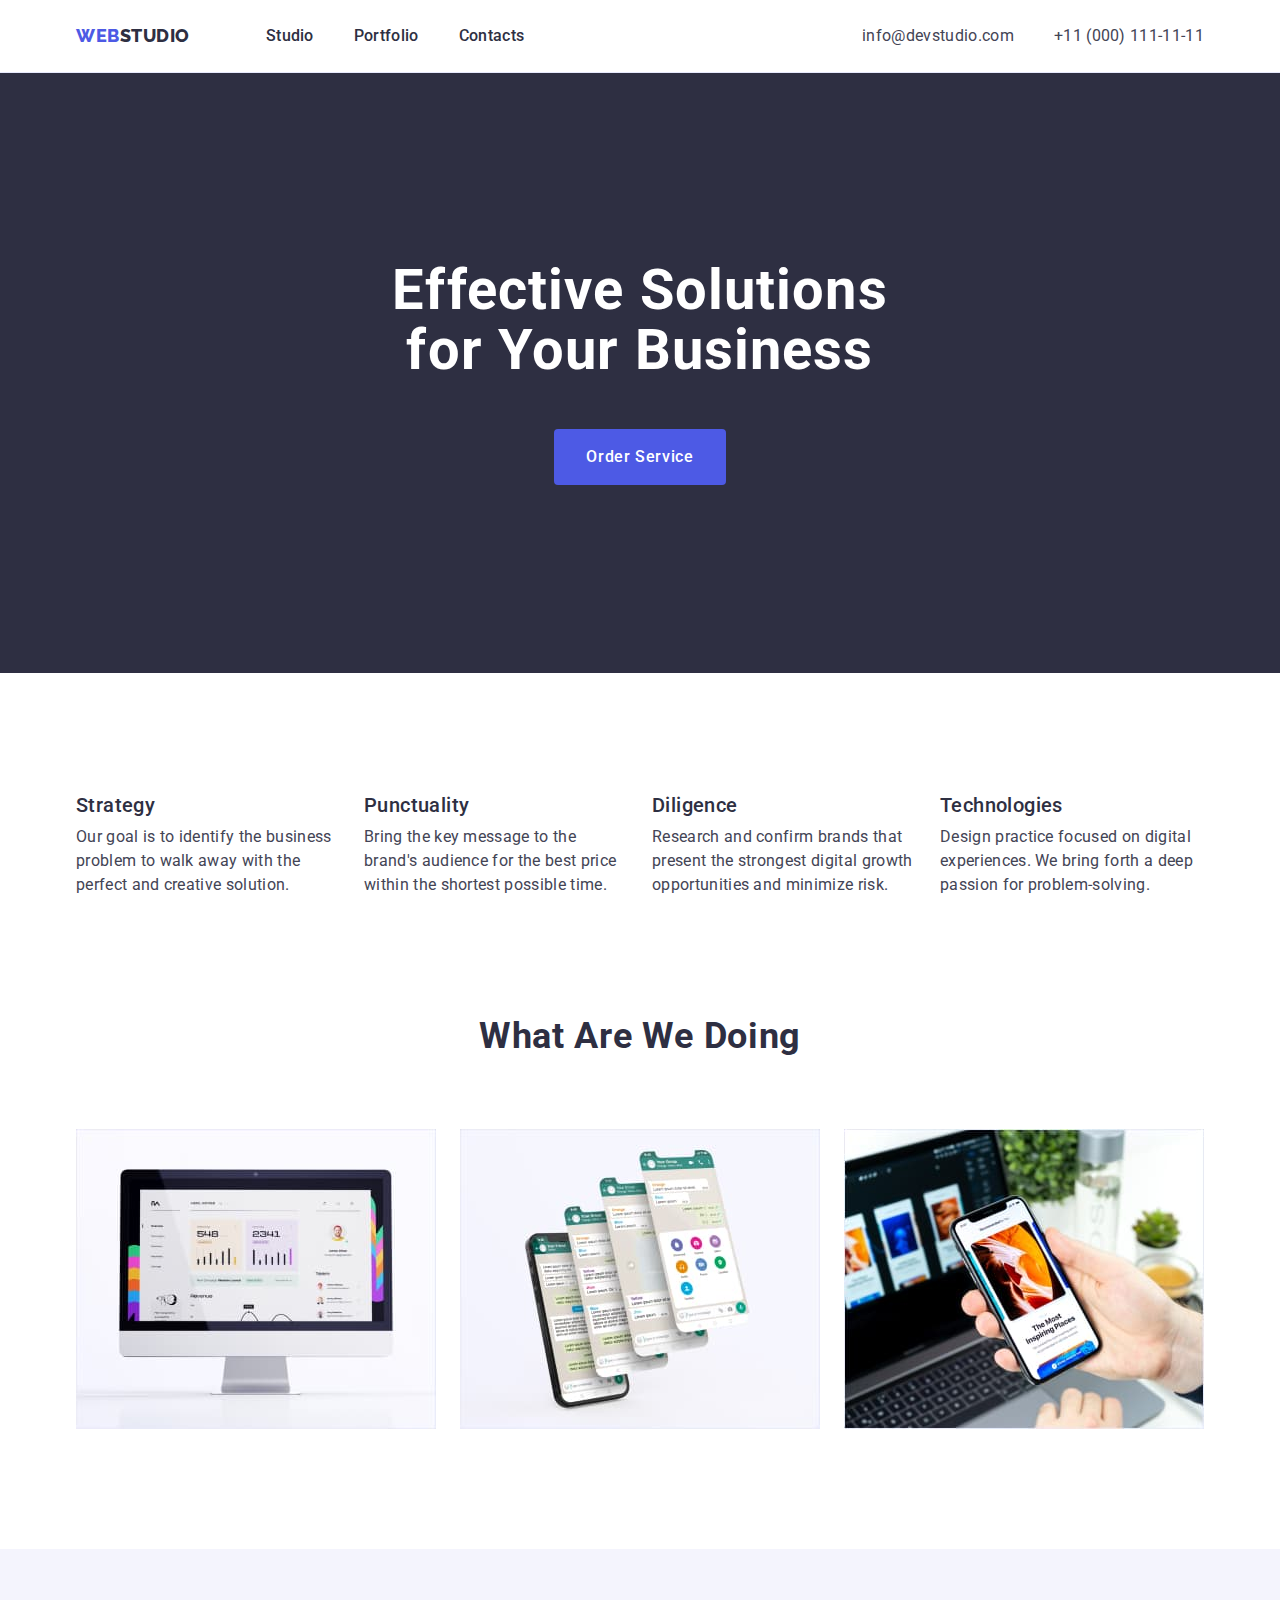
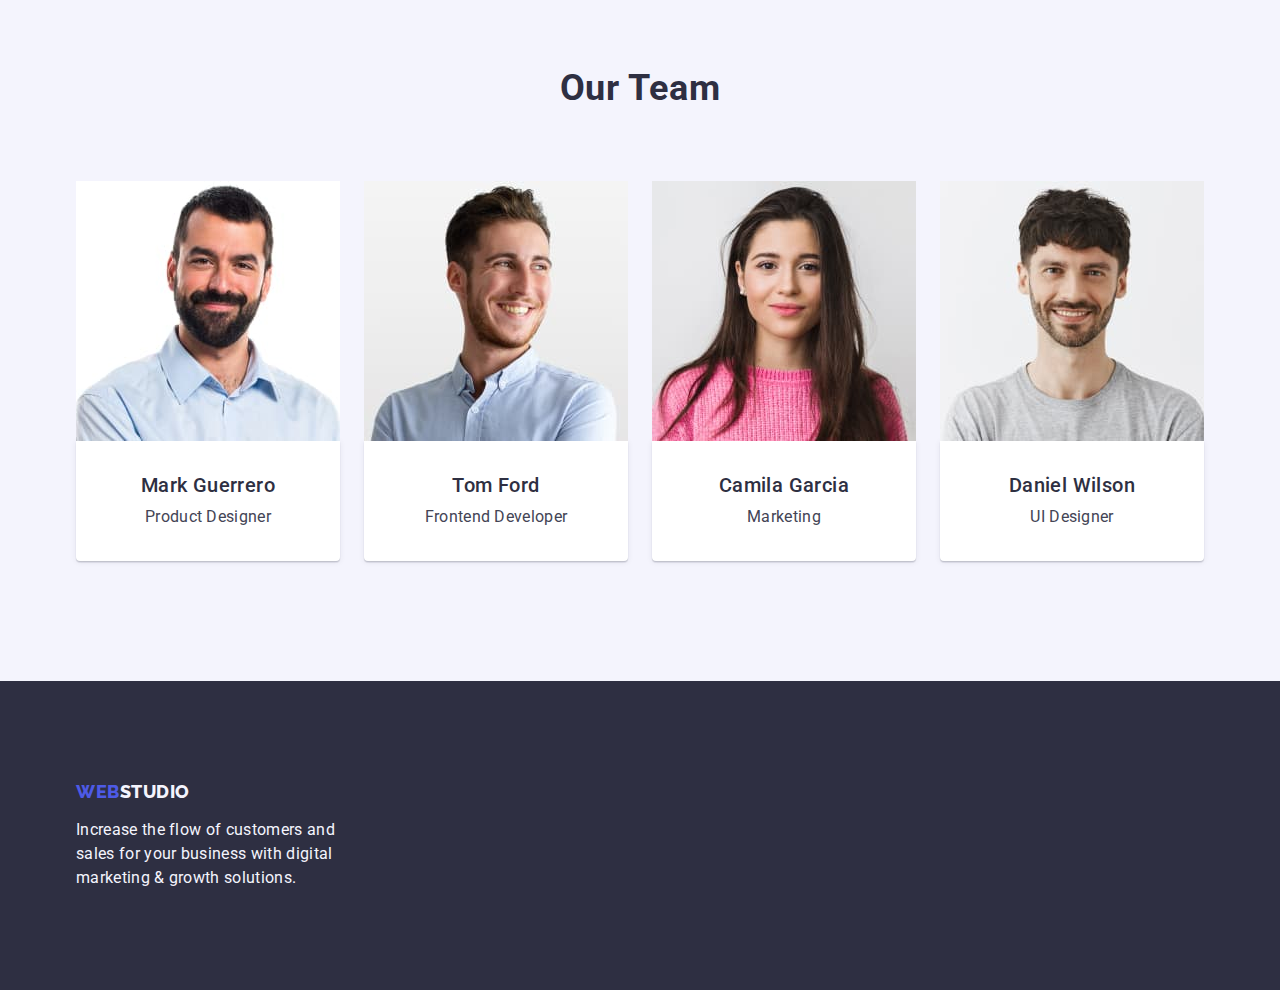
==== index.html @ e4a1d5b3 "Initial commit" ====
<!DOCTYPE html>
<html lang="en">
  <head>
    <meta charset="UTF-8" />
    <meta http-equiv="X-UA-Compatible" content="IE=edge" />
    <meta name="viewport" content="width=device-width, initial-scale=1.0" />
    <title>WEBSTUDIO</title>
    <link rel="preconnect" href="https://fonts.googleapis.com" />
    <link rel="preconnect" href="https://fonts.gstatic.com" crossorigin />
    <link
      href="https://fonts.googleapis.com/css2?family=Raleway:wght@800&family=Roboto:wght@400;500;700;900&display=swap"
      rel="stylesheet"
    />
    <link
      rel="stylesheet"
      href="https://cdn.jsdelivr.net/npm/modern-normalize@1.1.0/modern-normalize.min.css"
    />
    <link rel="stylesheet" href="./css/styles.css" />
  </head>
  <body>
    <header class="header">
      <div class="container-header container">
        <nav class="container-nav">
          <a href="./index.html" class="link header-logo"
            >Web<span class="color">Studio</span></a
          >
          <ul class="list list-nav">
            <li><a href="./index.html" class="link nav-link">Studio</a></li>
            <li>
              <a href="./portfolio.html" class="link nav-link">Portfolio</a>
            </li>
            <li><a href="" class="link nav-link">Contacts</a></li>
          </ul>
        </nav>
        <address class="contact">
          <ul class="list list-contact">
            <li>
              <a href="mailto:info@devstudio.com" class="link contact-link"
                >info@devstudio.com</a
              >
            </li>
            <li>
              <a href="tel:+110001111111" class="link contact-link"
                >+11 (000) 111-11-11</a
              >
            </li>
          </ul>
        </address>
      </div>
    </header>
    <main>
      <section class="section-hero">
        <div class="container">
          <h1 class="hero-title">Effective Solutions for Your Business</h1>
          <button type="button" class="hero-btn">Order Service</button>
        </div>
      </section>
      <section class="section-features">
        <div class="container">
          <h2 hidden class="features">Features</h2>
          <ul class="list features-container">
            <li class="features-item">
              <h3 class="features-title">Strategy</h3>
              <p class="features-text">
                Our goal is to identify the business problem to walk away with
                the perfect and creative solution.
              </p>
            </li>
            <li class="features-item">
              <h3 class="features-title">Punctuality</h3>
              <p class="features-text">
                Bring the key message to the brand's audience for the best price
                within the shortest possible time.
              </p>
            </li>
            <li class="features-item">
              <h3 class="features-title">Diligence</h3>
              <p class="features-text">
                Research and confirm brands that present the strongest digital
                growth opportunities and minimize risk.
              </p>
            </li>
            <li class="features-item">
              <h3 class="features-title">Technologies</h3>
              <p class="features-text">
                Design practice focused on digital experiences. We bring forth a
                deep passion for problem-solving.
              </p>
            </li>
          </ul>
        </div>
      </section>
      <section class="section-works">
        <div class="container">
          <h2 class="works-title">What are we doing</h2>
          <ul class="list works-container">
            <li class="pic">
              <img
                src="./images/img-1-descpot.jpg"
                alt="computer monitor"
                width="360"
                height="300"
              />
            </li>
            <li class="pic">
              <img
                src="./images/img-2-telscreens.jpg"
                alt="4 phone screens"
                width="360"
                height="300"
              />
            </li>
            <li class="pic">
              <img
                src="./images/img-3-mobile.jpg"
                alt="phone and laptop"
                width="360"
                height="300"
              />
            </li>
          </ul>
        </div>
      </section>
      <section class="section-team">
        <div class="container">
          <h2 class="team-title">Our Team</h2>
          <ul class="list team-list-container">
            <li class="team-item">
              <img
                src="./images/1-team.jpg"
                alt="man with a beard"
                width="264"
                height="260"
                class="team-avatar"
              />
              <div class="team-subtitle">
                <h3 class="avatar-title">Mark Guerrero</h3>
                <p class="avatar-text">Product Designer</p>
              </div>
            </li>
            <li class="team-item">
              <img
                src="./images/2-team.jpg"
                alt="smiling blond guy"
                width="264"
                height="260"
                class="team-avatar"
              />
              <div class="team-subtitle">
                <h3 class="avatar-title">Tom Ford</h3>
                <p class="avatar-text">Frontend Developer</p>
              </div>
            </li>
            <li class="team-item">
              <img
                src="./images/3-team.jpg"
                alt="girl with long hair"
                width="264"
                height="260"
                class="team-avatar"
              />
              <div class="team-subtitle">
                <h3 class="avatar-title">Camila Garcia</h3>
                <p class="avatar-text">Marketing</p>
              </div>
            </li>
            <li class="team-item">
              <img
                src="./images/4-team.jpg"
                alt="smiling brunette guy"
                width="264"
                height="260"
                class="team-avatar"
              />
              <div class="team-subtitle">
                <h3 class="avatar-title">Daniel Wilson</h3>
                <p class="avatar-text">UI Designer</p>
              </div>
            </li>
          </ul>
        </div>
      </section>
    </main>
    <footer class="footer">
      <div class="container">
        <a href="./index.html" class="link footer-logo"
          >Web<span class="color">Studio</span></a
        >
        <p class="footer-text">
          Increase the flow of customers and sales for your business with
          digital marketing & growth solutions.
        </p>
      </div>
    </footer>
  </body>
</html>
---- css/styles.css ----
:root {
    --color-iris: #4d5ae5;
    --color-ocean: #404bbf;
    --color-navy-blue: #2e2f42;
    --color-green: #31d0aa;
    --color-slate: #434455;
    --color-light-slate: #8e8f99;
    --color-cornflower: #e7e9fc;
    --color-cloud: #f4f4fd;
    --color-navy-blue-modal: #2e2f42;
    --color-grey: #2e2f42;
    --color-white: #ffffff;
    --color-dairy: #fcfcfc;
}

body {
    background-color: var(--color-white);
    color: var(--color-slate);
    font-family: Roboto, sans-serif;
    font-style: normal;
    font-weight: 400;
    font-size: 16px;
    line-height: 1.5;
    letter-spacing: 0.02em;
}

.container {
    width: 1158px;
    margin-left: auto;
    margin-right: auto;
    padding-left: 15px;
    padding-right: 15px;
}

/* Reset */
.list {
    list-style: none;
    margin: 0;
    padding: 0;
}

.link {
    text-decoration: none;
    color: currentColor;
}

h1,
h2,
h3,
h4,
h5,
h6,
p {
    margin: 0;
}

img {
    display: block;
}

/* Header */

.header {
    border-bottom: 1px solid var(--color-cornflower);
}

.header-logo {
    margin-right: 76px;
    color: var(--color-iris);
    font-family: 'Raleway', sans-serif;
    font-weight: 800;
    font-size: 18px;
    line-height: 1.17;
    display: flex;
    align-items: center;
    letter-spacing: 0.03em;
    text-transform: uppercase;
}

.header-logo .color {
    display: block;        
    color: var(--color-navy-blue);
}

.nav-link {
    display: block;
    padding-top: 24px;
    padding-bottom: 24px;

    color: var(--color-navy-blue);
    font-family: Roboto, sans-serif;
    font-weight: 500;
    font-size: 16px;
    line-height: 1.5;
}

.contact {
    font-style: normal;
    margin-left: auto;
}

.contact-link {
    display: block;
    padding-top: 24px;
    padding-bottom: 24px;

    color: var(--color-slate);
    font-weight: 400;
    font-size: 16px;
    line-height: 1.5;
    font-style: normal;
}

.nav-link:hover,
.nav-link:focus,
.contact-link:hover,
.contact-link:focus {
    color: var(--color-ocean);
}

.container-header,
.container-nav,
.list-nav,
.list-contact {
    display: flex;
    align-items: center;
}
.list-nav,
.list-contact {
    gap: 40px;
}

/* Hero */
.section-hero {
    background-color: var(--color-navy-blue);
    padding-top: 188px;
    padding-bottom: 188px;
}

.hero-title {
    max-width: 496px;   
    margin-right: auto;
    margin-left: auto;
    margin-bottom: 48px;

    color: var(--color-white);
    font-weight: 700;
    font-size: 56px;
    line-height: 1.07;
    text-align: center;
    letter-spacing: 0.02em
}

.hero-btn {
    display: block;
    min-width: 169px;
    height: 56px;
    margin-right: auto;
    margin-left: auto;
    padding: 16px 32px;    
    text-align: center;
    color: var(--color-white);
    background-color: var(--color-iris);
    font-family: "Roboto", sans-serif;
    font-weight: 500;
    font-size: 16px;
    line-height: 1.5;
    letter-spacing: 0.04em;
    cursor: pointer;
    border: none;
    border-radius: 4px;
}

.hero-btn:hover,
.hero-btn:focus {
    background-color: var(--color-ocean);
    border: none;
    border-radius: 4px;
}

/* Features */
.section-features {
    padding-top: 120px;
    padding-bottom: 120px;
}

.features-container {
    display: flex;
    flex-wrap: wrap;
    gap: 24px;
}

.features-item {
    width: 264px;
}

.features-title {
    margin-bottom: 8px;
    color: var(--color-navy-blue);
    font-weight: 500;
    font-size: 20px;
    line-height: 1.2;
    letter-spacing: 0.02em
}

/* what are we doing */
.section-works {
    padding-bottom: 120px;
}

.works-container {
    display: flex;
    flex-wrap: wrap;
    gap: 24px;
}
.pic {
    width: calc((100% - 48px) / 3);
}


/* Titles works&team */
.works-title,
.team-title {
    margin-bottom: 72px;
    color: var(--color-navy-blue);
    font-weight: 700;
    font-size: 36px;
    line-height: 1.11;
    text-align: center;
    text-transform: capitalize;
    letter-spacing: 0.02em;
}

/* Team */
.section-team {
    padding-top: 120px;
    padding-bottom: 120px;
    background-color: var(--color-cloud);
}

.team-list-container {
    display: flex;
    flex-wrap: wrap;
    gap: 24px;
}

.team-subtitle {
    padding: 32px 16px;
    background-color: var(--color-white);
    box-shadow: 0px 1px 6px rgba(46, 47, 66, 0.08), 0px 1px 1px rgba(46, 47, 66, 0.16), 0px 2px 1px rgba(46, 47, 66, 0.08);
    border-radius: 0px 0px 4px 4px;
}

/* Titles avatar&examples */
.avatar-title,
.examples-title {
    margin-bottom: 8px;
    color: var(--color-navy-blue);
    font-weight: 500;
    font-size: 20px;
    line-height: 1.2;
    letter-spacing: 0.02em
}

.avatar-title,
.avatar-text {
    text-align: center;
}

/* Portfolio filter btn */
.filter-btn {
    padding: 12px 24px;
    color: var(--color-iris);
    background-color: var(--color-cloud);
    font-family: 'Roboto', sans-serif;
    font-style: normal;
    font-weight: 500;
    font-size: 16px;
    line-height: 1.5;
    align-items: center;
    text-align: center;
    letter-spacing: 0.04em;
    cursor: pointer;
    border: 1px solid var(--color-cornflower);
    border-radius: 4px;
}

.filter-btn:hover,
.filter-btn:focus,
.filter-btn:active {
    color: var(--color-white);
    background-color: var(--color-ocean);
    box-shadow: 0px 3px 1px rgba(0, 0, 0, 0.1), 0px 2px 1px rgba(0, 0, 0, 0.08), 0px 2px 2px rgba(0, 0, 0, 0.12);
    border: 1px solid transparent;
    border-radius: 4px;    
}

.projects .text-color {
    color: var(--color-slate);
}

.section-projects {
    padding-top: 96px;
    padding-bottom: 120px;
}

.project-subtitle {
    padding-top: 32px;
    padding-right: 16px;
    padding-bottom: 32px;
    padding-left: 16px;

    background-color: var(--color-white);
    border-left: 1px solid var(--color-cornflower);
    border-right: 1px solid var(--color-cornflower);
    border-bottom: 1px solid var(--color-cornflower);
}

.btn-container {
    display: flex;
    flex-wrap: wrap;
    gap: 24px;
    justify-content: center;
    margin-bottom: 72px;
}

.examples-container {
    display: flex;
    flex-wrap: wrap;
    row-gap: 48px;
    column-gap: 24px;
}

.examples-item {
    flex-basis: calc((100% - 48px) / 3);
}

/* Footer */
.footer {
    padding-top: 100px;
    padding-bottom: 100px;
    background-color: var(--color-navy-blue);
}

.footer-logo {
    margin-bottom: 16px;
    color: var(--color-iris);
    font-family: 'Raleway', sans-serif;
    font-weight: 800;
    font-size: 18px;
    line-height: 1.17;
    display: inline-block;
    align-items: center;
    letter-spacing: 0.03em;
    text-transform: uppercase;
}

.footer-logo .color {
    color: var(--color-cloud);
}

.footer-text {
    width: 264px;
    color: var(--color-cloud);
}
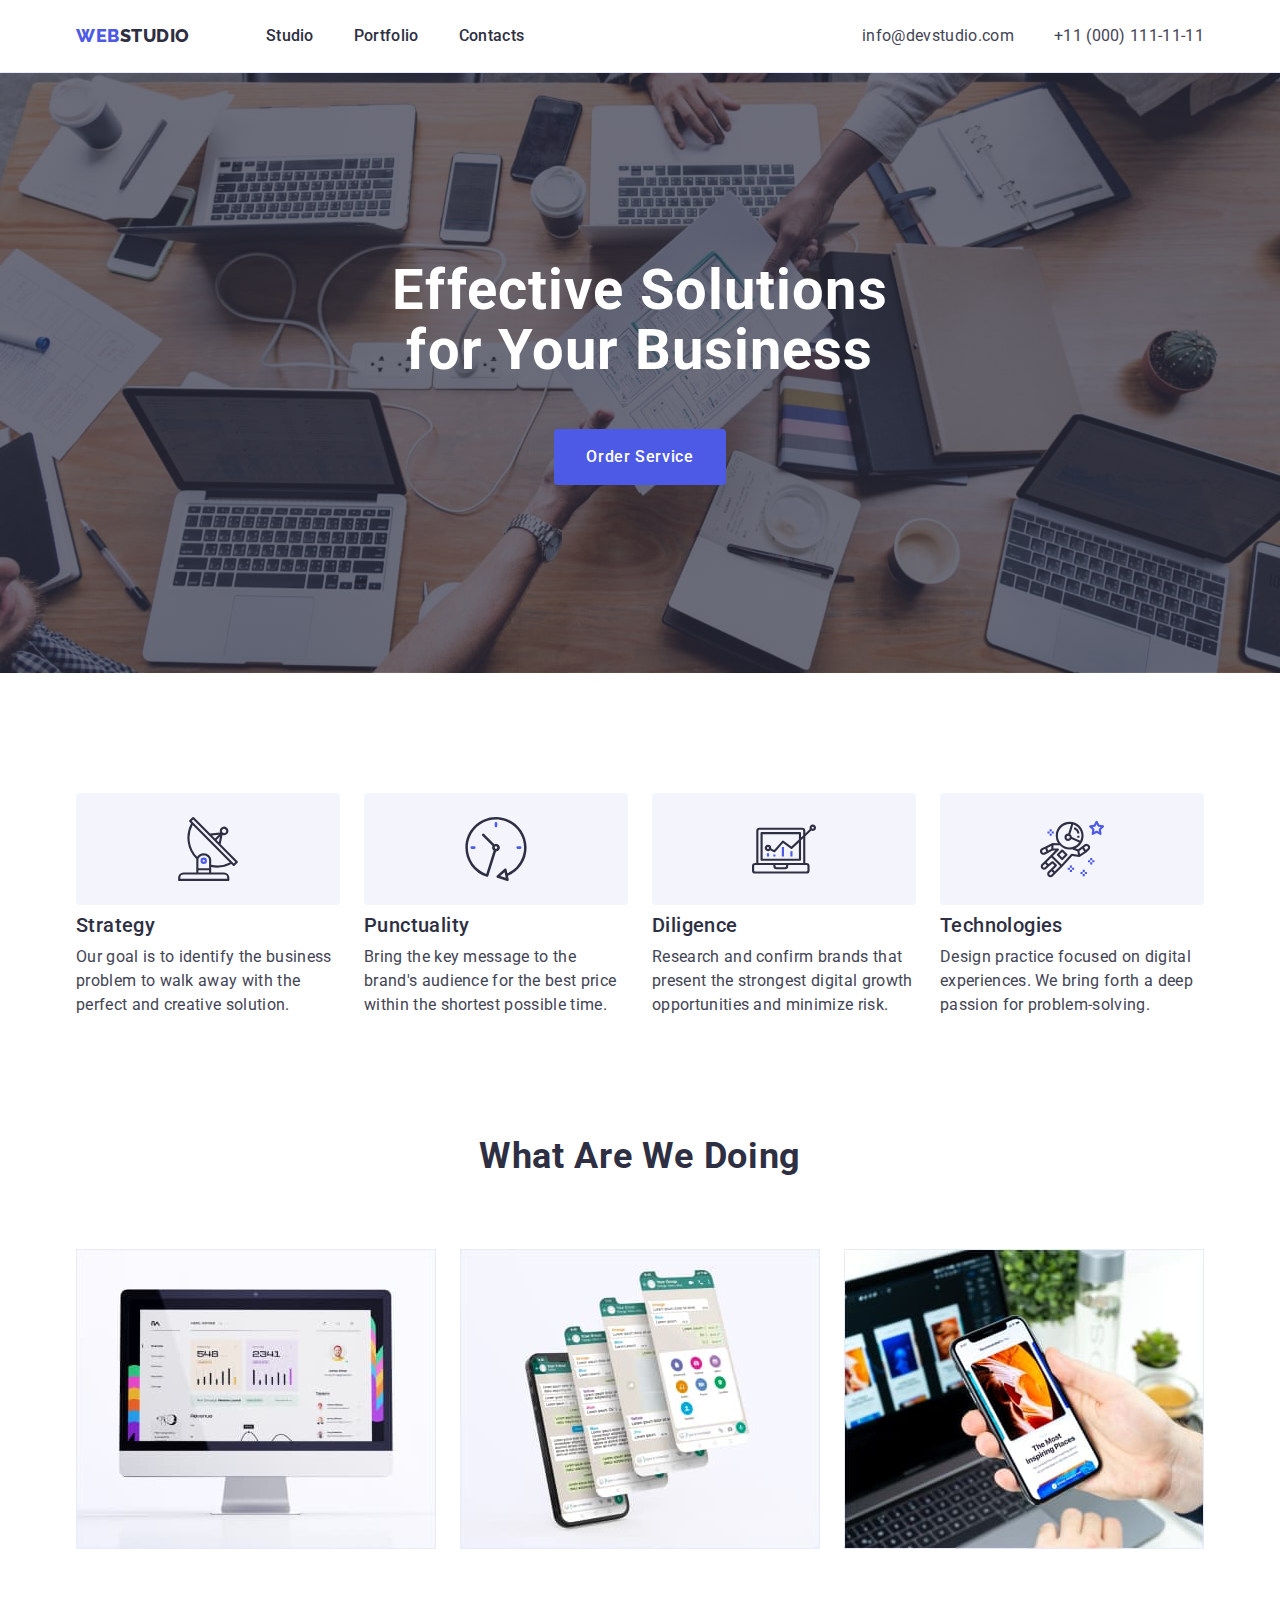
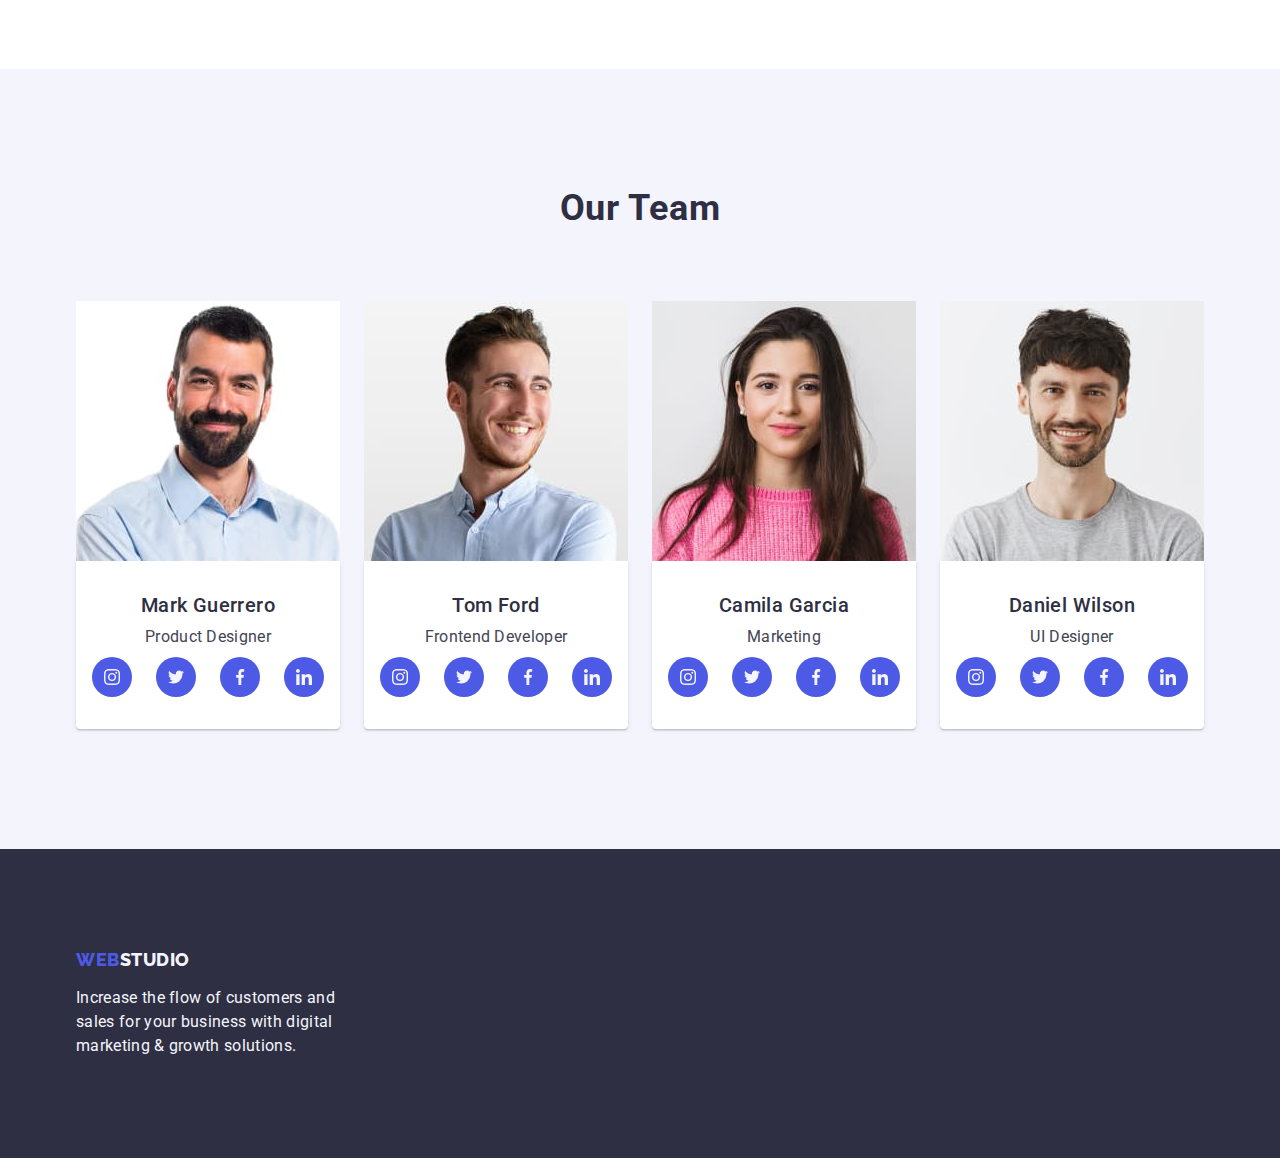
==== commit e6ca38b9: "hw 4 social links" ====
--- a/index.html
+++ b/index.html
@@ -60,6 +60,9 @@
           <h2 hidden class="features">Features</h2>
           <ul class="list features-container">
             <li class="features-item">
+              <svg class="features-icon">
+                <use href="./images/sprite.svg#icon-1"></use>
+              </svg>
               <h3 class="features-title">Strategy</h3>
               <p class="features-text">
                 Our goal is to identify the business problem to walk away with
@@ -67,6 +70,9 @@
               </p>
             </li>
             <li class="features-item">
+              <svg class="features-icon">
+                <use href="./images/sprite.svg#icon-2"></use>
+              </svg>
               <h3 class="features-title">Punctuality</h3>
               <p class="features-text">
                 Bring the key message to the brand's audience for the best price
@@ -74,6 +80,9 @@
               </p>
             </li>
             <li class="features-item">
+              <svg class="features-icon">
+                <use href="./images/sprite.svg#icon-3"></use>
+              </svg>
               <h3 class="features-title">Diligence</h3>
               <p class="features-text">
                 Research and confirm brands that present the strongest digital
@@ -81,6 +90,9 @@
               </p>
             </li>
             <li class="features-item">
+              <svg class="features-icon">
+                <use href="./images/sprite.svg#icon-4"></use>
+              </svg>
               <h3 class="features-title">Technologies</h3>
               <p class="features-text">
                 Design practice focused on digital experiences. We bring forth a
@@ -136,6 +148,60 @@
               <div class="team-subtitle">
                 <h3 class="avatar-title">Mark Guerrero</h3>
                 <p class="avatar-text">Product Designer</p>
+                <ul class="social-list list">
+                  <li>
+                    <a
+                      href=""
+                      class="social-link link"
+                      target="_blank"
+                      rel="noopener noreferrer"
+                      aria-label="Instagram icon"
+                    >
+                      <svg class="social-icon" width="16" height="16">
+                        <use href="./images/sprite.svg#instagram"></use>
+                      </svg>
+                    </a>
+                  </li>
+                  <li>
+                    <a
+                      href=""
+                      class="social-link link"
+                      target="_blank"
+                      rel="noopener noreferrer"
+                      aria-label="Twitter icon"
+                    >
+                      <svg class="social-icon" width="16" height="16">
+                        <use href="./images/sprite.svg#twitter"></use>
+                      </svg>
+                    </a>
+                  </li>
+                  <li>
+                    <a
+                      href=""
+                      class="social-link link"
+                      target="_blank"
+                      rel="noopener noreferrer"
+                      aria-label="Facebook icon"
+                    >
+                      <svg class="social-icon" width="16" height="16">
+                        <use href="./images/sprite.svg#facebook"></use>
+                      </svg>
+                    </a>
+                  </li>
+                  <li>
+                    <a
+                      href=""
+                      class="social-link link"
+                      target="_blank"
+                      rel="noopener noreferrer"
+                      aria-label="Linkedin icon"
+                    >
+                      <svg class="social-icon" width="16" height="16">
+                        <use href="./images/sprite.svg#linkedin"></use>
+                      </svg>
+                    </a>
+                  </li>
+                </ul>
               </div>
             </li>
             <li class="team-item">
@@ -149,6 +215,60 @@
               <div class="team-subtitle">
                 <h3 class="avatar-title">Tom Ford</h3>
                 <p class="avatar-text">Frontend Developer</p>
+                <ul class="social-list list">
+                  <li>
+                    <a
+                      href=""
+                      class="social-link link"
+                      target="_blank"
+                      rel="noopener noreferrer"
+                      aria-label="Instagram icon"
+                    >
+                      <svg class="social-icon" width="16" height="16">
+                        <use href="./images/sprite.svg#instagram"></use>
+                      </svg>
+                    </a>
+                  </li>
+                  <li>
+                    <a
+                      href=""
+                      class="social-link link"
+                      target="_blank"
+                      rel="noopener noreferrer"
+                      aria-label="Twitter icon"
+                    >
+                      <svg class="social-icon" width="16" height="16">
+                        <use href="./images/sprite.svg#twitter"></use>
+                      </svg>
+                    </a>
+                  </li>
+                  <li>
+                    <a
+                      href=""
+                      class="social-link link"
+                      target="_blank"
+                      rel="noopener noreferrer"
+                      aria-label="Facebook icon"
+                    >
+                      <svg class="social-icon" width="16" height="16">
+                        <use href="./images/sprite.svg#facebook"></use>
+                      </svg>
+                    </a>
+                  </li>
+                  <li>
+                    <a
+                      href=""
+                      class="social-link link"
+                      target="_blank"
+                      rel="noopener noreferrer"
+                      aria-label="Linkedin icon"
+                    >
+                      <svg class="social-icon" width="16" height="16">
+                        <use href="./images/sprite.svg#linkedin"></use>
+                      </svg>
+                    </a>
+                  </li>
+                </ul>
               </div>
             </li>
             <li class="team-item">
@@ -162,6 +282,60 @@
               <div class="team-subtitle">
                 <h3 class="avatar-title">Camila Garcia</h3>
                 <p class="avatar-text">Marketing</p>
+                <ul class="social-list list">
+                  <li>
+                    <a
+                      href=""
+                      class="social-link link"
+                      target="_blank"
+                      rel="noopener noreferrer"
+                      aria-label="Instagram icon"
+                    >
+                      <svg class="social-icon" width="16" height="16">
+                        <use href="./images/sprite.svg#instagram"></use>
+                      </svg>
+                    </a>
+                  </li>
+                  <li>
+                    <a
+                      href=""
+                      class="social-link link"
+                      target="_blank"
+                      rel="noopener noreferrer"
+                      aria-label="Twitter icon"
+                    >
+                      <svg class="social-icon" width="16" height="16">
+                        <use href="./images/sprite.svg#twitter"></use>
+                      </svg>
+                    </a>
+                  </li>
+                  <li>
+                    <a
+                      href=""
+                      class="social-link link"
+                      target="_blank"
+                      rel="noopener noreferrer"
+                      aria-label="Facebook icon"
+                    >
+                      <svg class="social-icon" width="16" height="16">
+                        <use href="./images/sprite.svg#facebook"></use>
+                      </svg>
+                    </a>
+                  </li>
+                  <li>
+                    <a
+                      href=""
+                      class="social-link link"
+                      target="_blank"
+                      rel="noopener noreferrer"
+                      aria-label="Linkedin icon"
+                    >
+                      <svg class="social-icon" width="16" height="16">
+                        <use href="./images/sprite.svg#linkedin"></use>
+                      </svg>
+                    </a>
+                  </li>
+                </ul>
               </div>
             </li>
             <li class="team-item">
@@ -175,6 +349,60 @@
               <div class="team-subtitle">
                 <h3 class="avatar-title">Daniel Wilson</h3>
                 <p class="avatar-text">UI Designer</p>
+                <ul class="social-list list">
+                  <li>
+                    <a
+                      href=""
+                      class="social-link link"
+                      target="_blank"
+                      rel="noopener noreferrer"
+                      aria-label="Instagram icon"
+                    >
+                      <svg class="social-icon" width="16" height="16">
+                        <use href="./images/sprite.svg#instagram"></use>
+                      </svg>
+                    </a>
+                  </li>
+                  <li>
+                    <a
+                      href=""
+                      class="social-link link"
+                      target="_blank"
+                      rel="noopener noreferrer"
+                      aria-label="Twitter icon"
+                    >
+                      <svg class="social-icon" width="16" height="16">
+                        <use href="./images/sprite.svg#twitter"></use>
+                      </svg>
+                    </a>
+                  </li>
+                  <li>
+                    <a
+                      href=""
+                      class="social-link link"
+                      target="_blank"
+                      rel="noopener noreferrer"
+                      aria-label="Facebook icon"
+                    >
+                      <svg class="social-icon" width="16" height="16">
+                        <use href="./images/sprite.svg#facebook"></use>
+                      </svg>
+                    </a>
+                  </li>
+                  <li>
+                    <a
+                      href=""
+                      class="social-link link"
+                      target="_blank"
+                      rel="noopener noreferrer"
+                      aria-label="Linkedin icon"
+                    >
+                      <svg class="social-icon" width="16" height="16">
+                        <use href="./images/sprite.svg#linkedin"></use>
+                      </svg>
+                    </a>
+                  </li>
+                </ul>
               </div>
             </li>
           </ul>
--- a/css/styles.css
+++ b/css/styles.css
@@ -135,6 +135,14 @@
     background-color: var(--color-navy-blue);
     padding-top: 188px;
     padding-bottom: 188px;
+    max-width: 1440px;
+    margin-left: auto;
+    margin-right: auto;
+    background-image: linear-gradient(rgba(46, 47, 66, 0.7), rgba(46, 47, 66, 0.7)), 
+    url(../images/backgrounds/hero-image.jpg);
+    background-repeat: no-repeat;
+    background-size: cover;
+    background-position: center;
 }
 
 .hero-title {
@@ -202,6 +210,20 @@
     line-height: 1.2;
     letter-spacing: 0.02em
 }
+.features-icon {
+    display: block;
+    width: 264px;
+    height: 112px;
+    padding-top: 24px;
+    padding-right: 100px;
+    padding-bottom: 24px;
+    padding-left: 100px;
+    margin-left: auto;
+    margin-right: auto;
+    margin-bottom: 8px;
+    background-color: var(--color-cloud);
+    border-radius: 4px;
+}
 
 /* what are we doing */
 .section-works {
@@ -249,6 +271,27 @@
     background-color: var(--color-white);
     box-shadow: 0px 1px 6px rgba(46, 47, 66, 0.08), 0px 1px 1px rgba(46, 47, 66, 0.16), 0px 2px 1px rgba(46, 47, 66, 0.08);
     border-radius: 0px 0px 4px 4px;
+}
+.avatar-text {
+    margin-bottom: 8px;
+}
+.social-list{
+    display: flex;
+    justify-content: center;
+    gap: 24px;
+}
+.social-link {
+    display: flex;
+    justify-content: center;
+    align-items: center;
+    width: 40px;
+    height: 40px;
+    border-radius: 50%;
+    background-color: var(--color-iris);
+}
+.social-link:hover,
+.social-link:focus {
+    background-color: var(--color-ocean);
 }
 
 /* Titles avatar&examples */
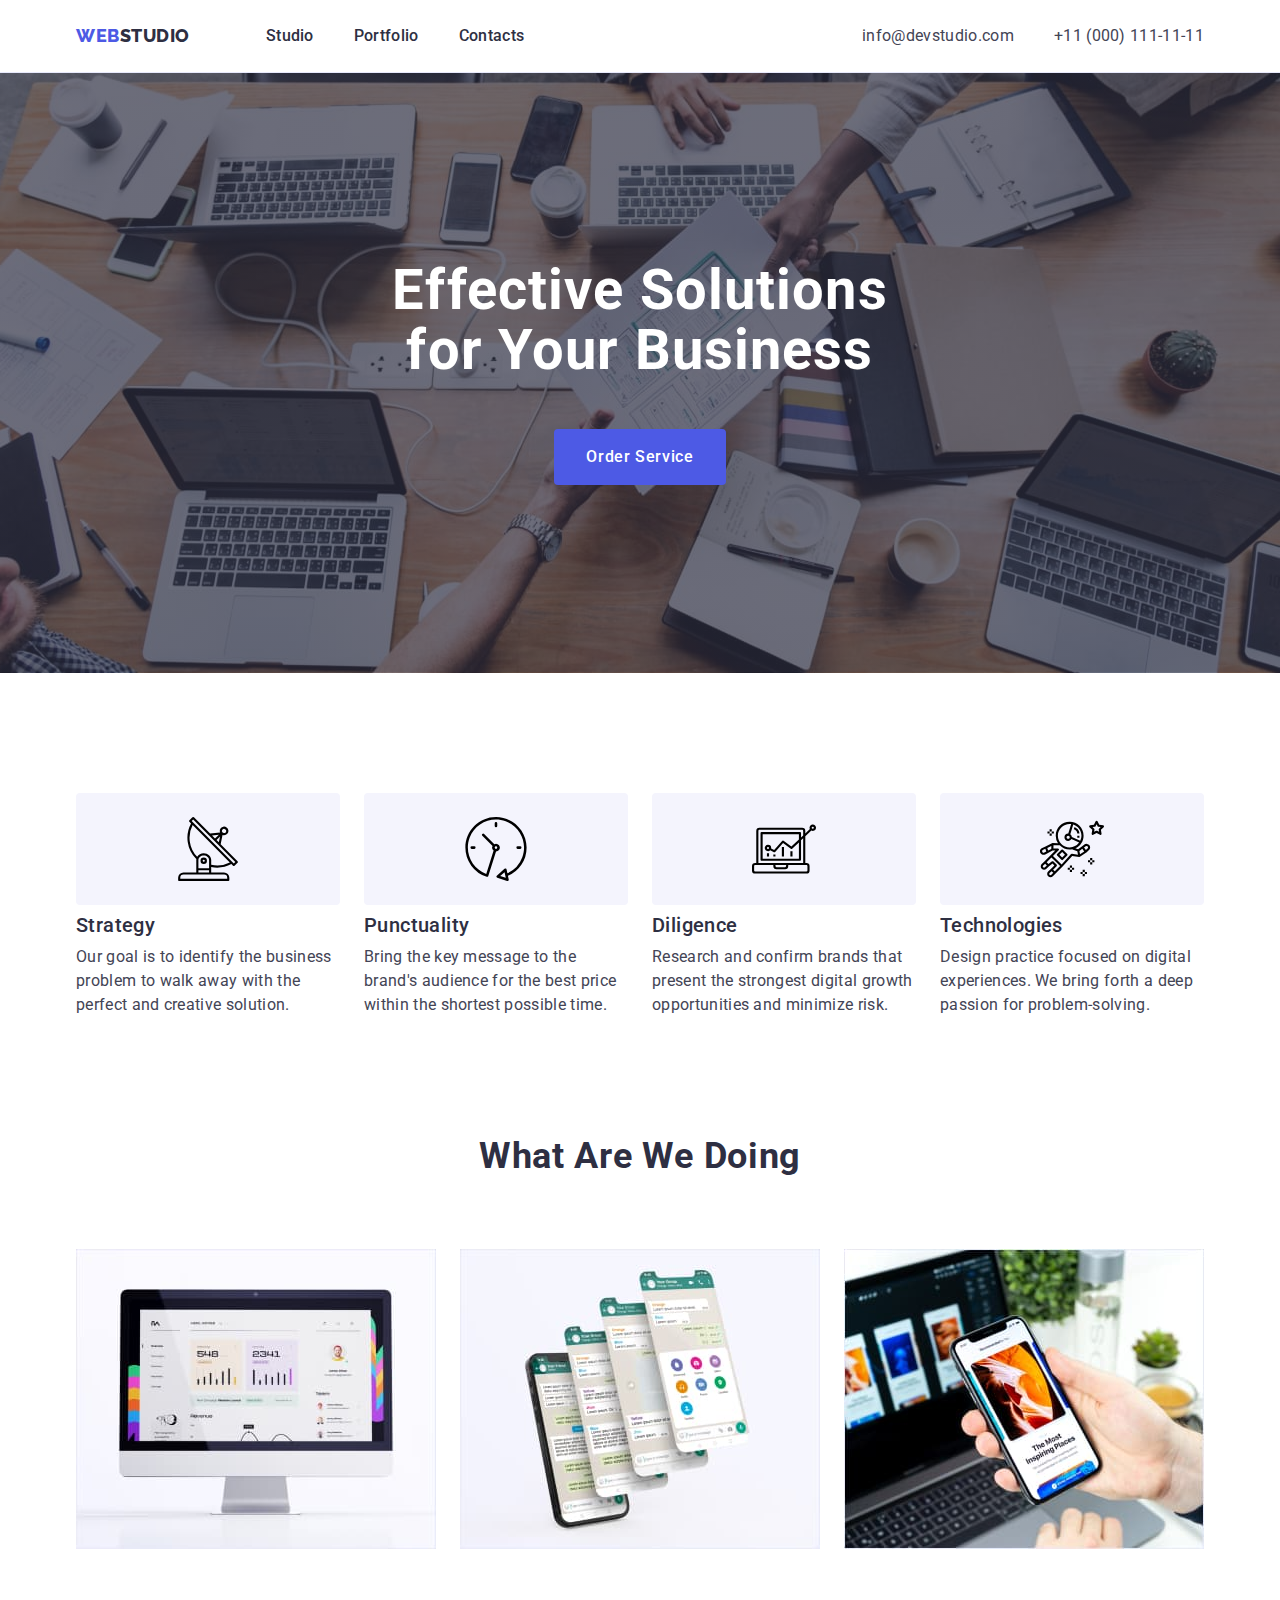
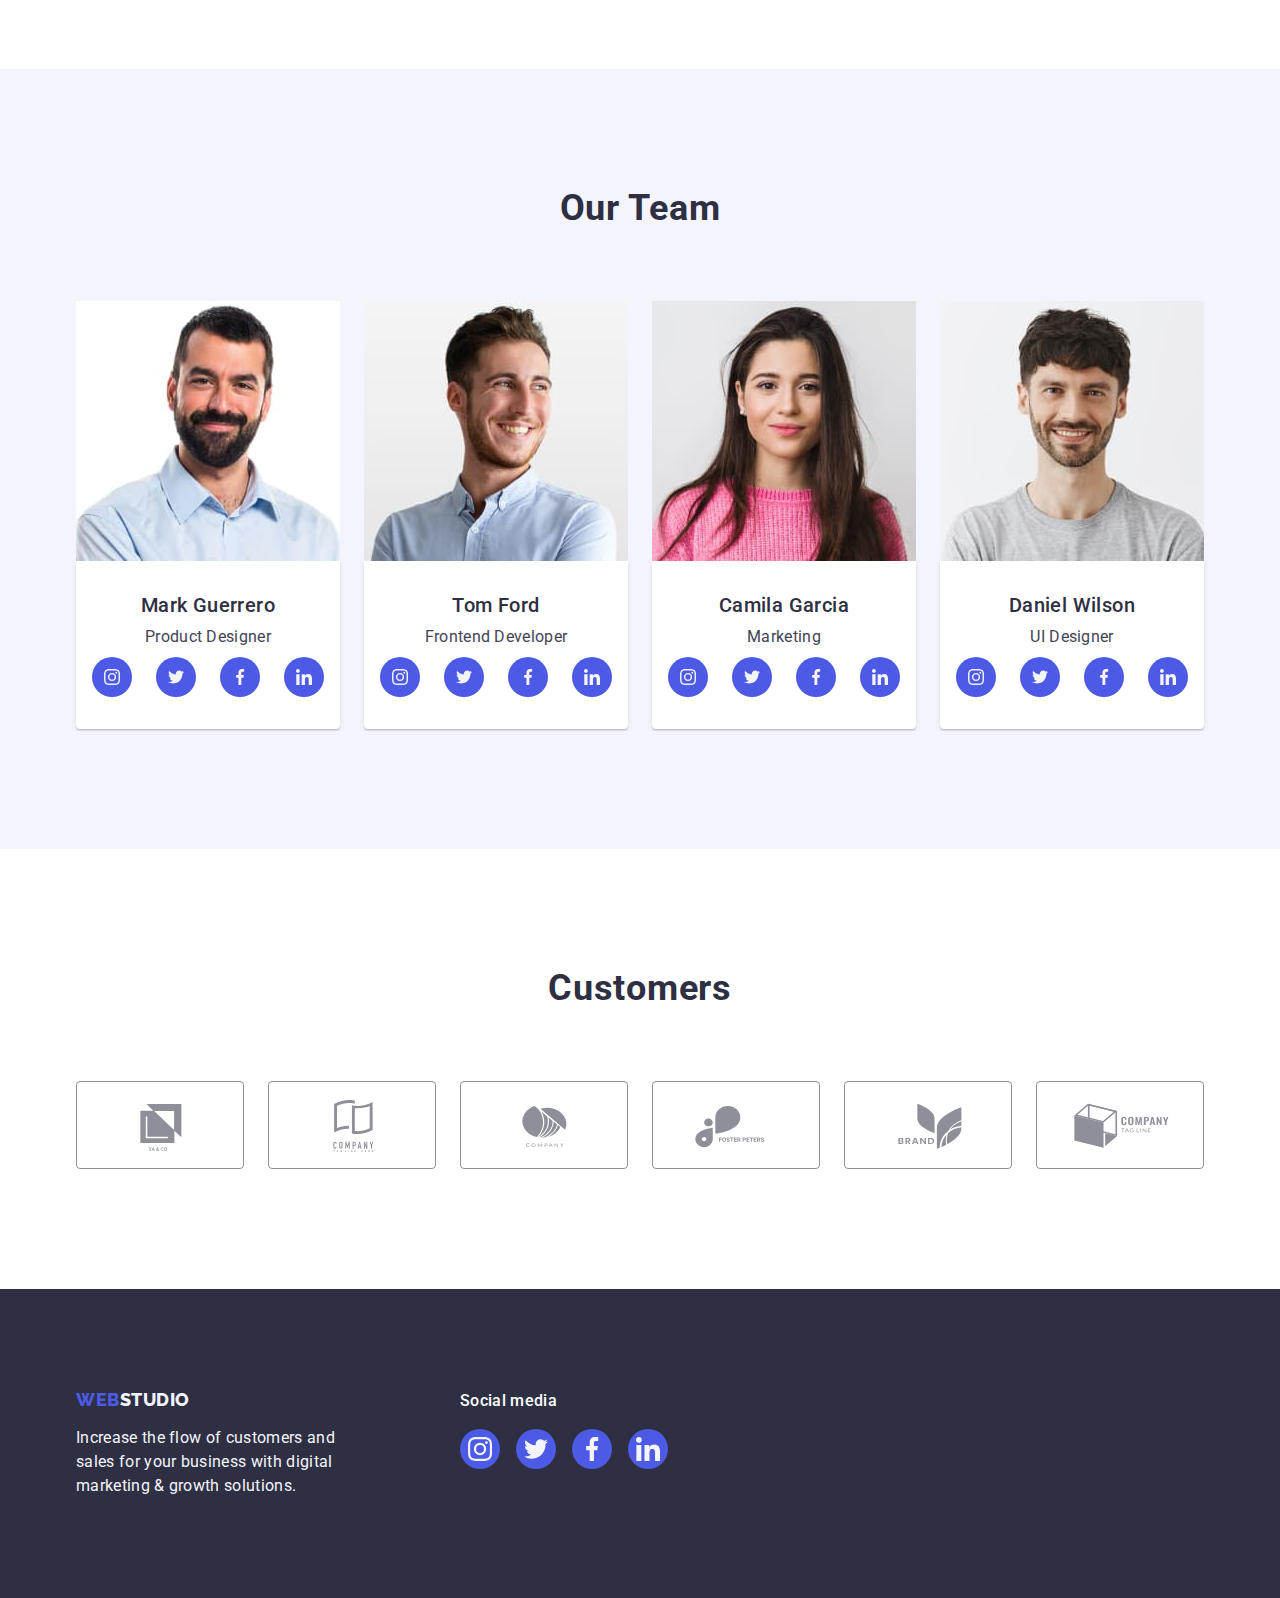
==== commit 5942bdd7: "hw4 finish 1" ====
--- a/index.html
+++ b/index.html
@@ -408,15 +408,99 @@
           </ul>
         </div>
       </section>
+      <section class="section-customers">
+        <div class="container">
+          <h2 class="customers-title">Customers</h2>
+          <ul class="list customers-list">
+            <li>
+              <a href="" class="customers-item">
+                <svg class="customers-icon" width="104" height="56">
+                  <use href="./images/sprite.svg#logo-1"></use>
+                </svg>
+              </a>
+            </li>
+            <li>
+              <a href="" class="customers-item">
+                <svg class="customers-icon" width="104" height="56">
+                  <use href="./images/sprite.svg#logo-2"></use>
+                </svg>
+              </a>
+            </li>
+            <li>
+              <a href="" class="customers-item">
+                <svg class="customers-icon" width="104" height="56">
+                  <use href="./images/sprite.svg#logo-3"></use>
+                </svg>
+              </a>
+            </li>
+            <li>
+              <a href="" class="customers-item">
+                <svg class="customers-icon" width="104" height="56">
+                  <use href="./images/sprite.svg#logo-4"></use>
+                </svg>
+              </a>
+            </li>
+            <li>
+              <a href="" class="customers-item">
+                <svg class="customers-icon" width="104" height="56">
+                  <use href="./images/sprite.svg#logo-5"></use>
+                </svg>
+              </a>
+            </li>
+            <li>
+              <a href="" class="customers-item">
+                <svg class="customers-icon" width="104" height="56">
+                  <use href="./images/sprite.svg#logo-6"></use>
+                </svg>
+              </a>
+            </li>
+          </ul>
+        </div>
+      </section>
     </main>
     <footer class="footer">
-      <div class="container">
-        <a href="./index.html" class="link footer-logo"
-          >Web<span class="color">Studio</span></a
-        >
-        <p class="footer-text">
-          Increase the flow of customers and sales for your business with
-          digital marketing & growth solutions.
+      <div class="container footer-container">
+        <div class="leftside-footer">
+          <a href="./index.html" class="link footer-logo"
+            >Web<span class="color">Studio</span></a
+          >
+          <p class="footer-text">
+            Increase the flow of customers and sales for your business with
+            digital marketing & growth solutions.
+        </div>
+        <div class="rightside-footer">
+          <h2 class="footer-subtitle">Social media</h2>
+          <ul class="list footer-social-list">
+            <li>
+              <a href="" class="link footer-social-link" target="_blank" rel="noopener noreferrer" aria-label="Instagram icon">
+                      <svg class="footer-social-icon" width="24" height="24">
+                        <use href="./images/sprite.svg#instagram"></use>
+                      </svg>
+                    </a>
+            </li>
+            <li>
+              <a href="" class="link footer-social-link" target="_blank" rel="noopener noreferrer" aria-label="Instagram icon">
+                      <svg class="footer-social-icon" width="24" height="24">
+                        <use href="./images/sprite.svg#twitter"></use>
+                      </svg>
+                    </a>
+            </li>
+            <li>
+              <a href="" class="link footer-social-link" target="_blank" rel="noopener noreferrer" aria-label="Instagram icon">
+                      <svg class="footer-social-icon" width="24" height="24">
+                        <use href="./images/sprite.svg#facebook"></use>
+                      </svg>
+                    </a>
+            </li>
+            <li>
+              <a href="" class="link footer-social-link" target="_blank" rel="noopener noreferrer" aria-label="Instagram icon">
+                      <svg class="footer-social-icon" width="24" height="24">
+                        <use href="./images/sprite.svg#linkedin"></use>
+                      </svg>
+                    </a>
+            </li>
+          </ul>
+        </div>
         </p>
       </div>
     </footer>
--- a/css/styles.css
+++ b/css/styles.css
@@ -242,7 +242,8 @@
 
 /* Titles works&team */
 .works-title,
-.team-title {
+.team-title,
+.customers-title {
     margin-bottom: 72px;
     color: var(--color-navy-blue);
     font-weight: 700;
@@ -288,10 +289,14 @@
     height: 40px;
     border-radius: 50%;
     background-color: var(--color-iris);
+    color: var(--color-cloud);
 }
 .social-link:hover,
 .social-link:focus {
     background-color: var(--color-ocean);
+}
+.social-icon {
+    fill: currentColor;
 }
 
 /* Titles avatar&examples */
@@ -309,6 +314,37 @@
 .avatar-text {
     text-align: center;
 }
+
+/* Customers */
+.section-customers {
+    padding-top: 120px;
+    padding-bottom: 120px;
+}
+.customers-list {
+    display: flex;
+    justify-content: center;
+    gap: 24px;    
+}
+.customers-item {
+    display: flex;
+    justify-content: center;
+    align-items: center;
+    width: 168px;
+    height: 88px;
+    border: 1px solid var(--color-light-slate);
+    border-radius: 4px;
+    color: var(--color-light-slate);
+    
+}
+.customers-item:hover,
+.customers-item:focus {   
+    border: 1px solid var(--color-ocean);
+    color: var(--color-ocean);
+}
+.customers-icon {
+    fill: currentColor;
+}
+
 
 /* Portfolio filter btn */
 .filter-btn {
@@ -377,8 +413,17 @@
 .examples-item {
     flex-basis: calc((100% - 48px) / 3);
 }
+.examples-item:hover,
+.examples-item:focus {
+    box-shadow: 0px 1px 6px rgba(46, 47, 66, 0.08), 0px 1px 1px rgba(46, 47, 66, 0.16), 0px 2px 1px rgba(46, 47, 66, 0.08);
+}
 
 /* Footer */
+.footer-container {
+    display: flex;
+    gap: 120px;
+    align-items: baseline;
+}
 .footer {
     padding-top: 100px;
     padding-bottom: 100px;
@@ -405,4 +450,43 @@
 .footer-text {
     width: 264px;
     color: var(--color-cloud);
-}+}
+.footer-subtitle {
+    
+    margin-bottom: 16px;
+    font-family: 'Roboto';
+    font-style: normal;
+    font-weight: 500;
+    font-size: 16px;
+    line-height: 1.5;
+    letter-spacing: 0.02em;
+    font-weight: 500;
+    color: var(--color-white);
+}
+
+.footer-social-list {
+    display: flex;
+    justify-content: left;
+    gap: 16px;
+}
+
+.footer-social-link {
+    display: flex;
+        justify-content: center;
+        align-items: center;
+        width: 40px;
+        height: 40px;
+        border-radius: 50%;
+        background-color: var(--color-iris);
+        color: var(--color-cloud);
+    }
+    
+    .footer-social-link:hover,
+    .footer-social-link:focus {
+        background-color: var(--color-green);
+}
+.footer-social-icon {
+    fill: currentColor;
+}
+
+
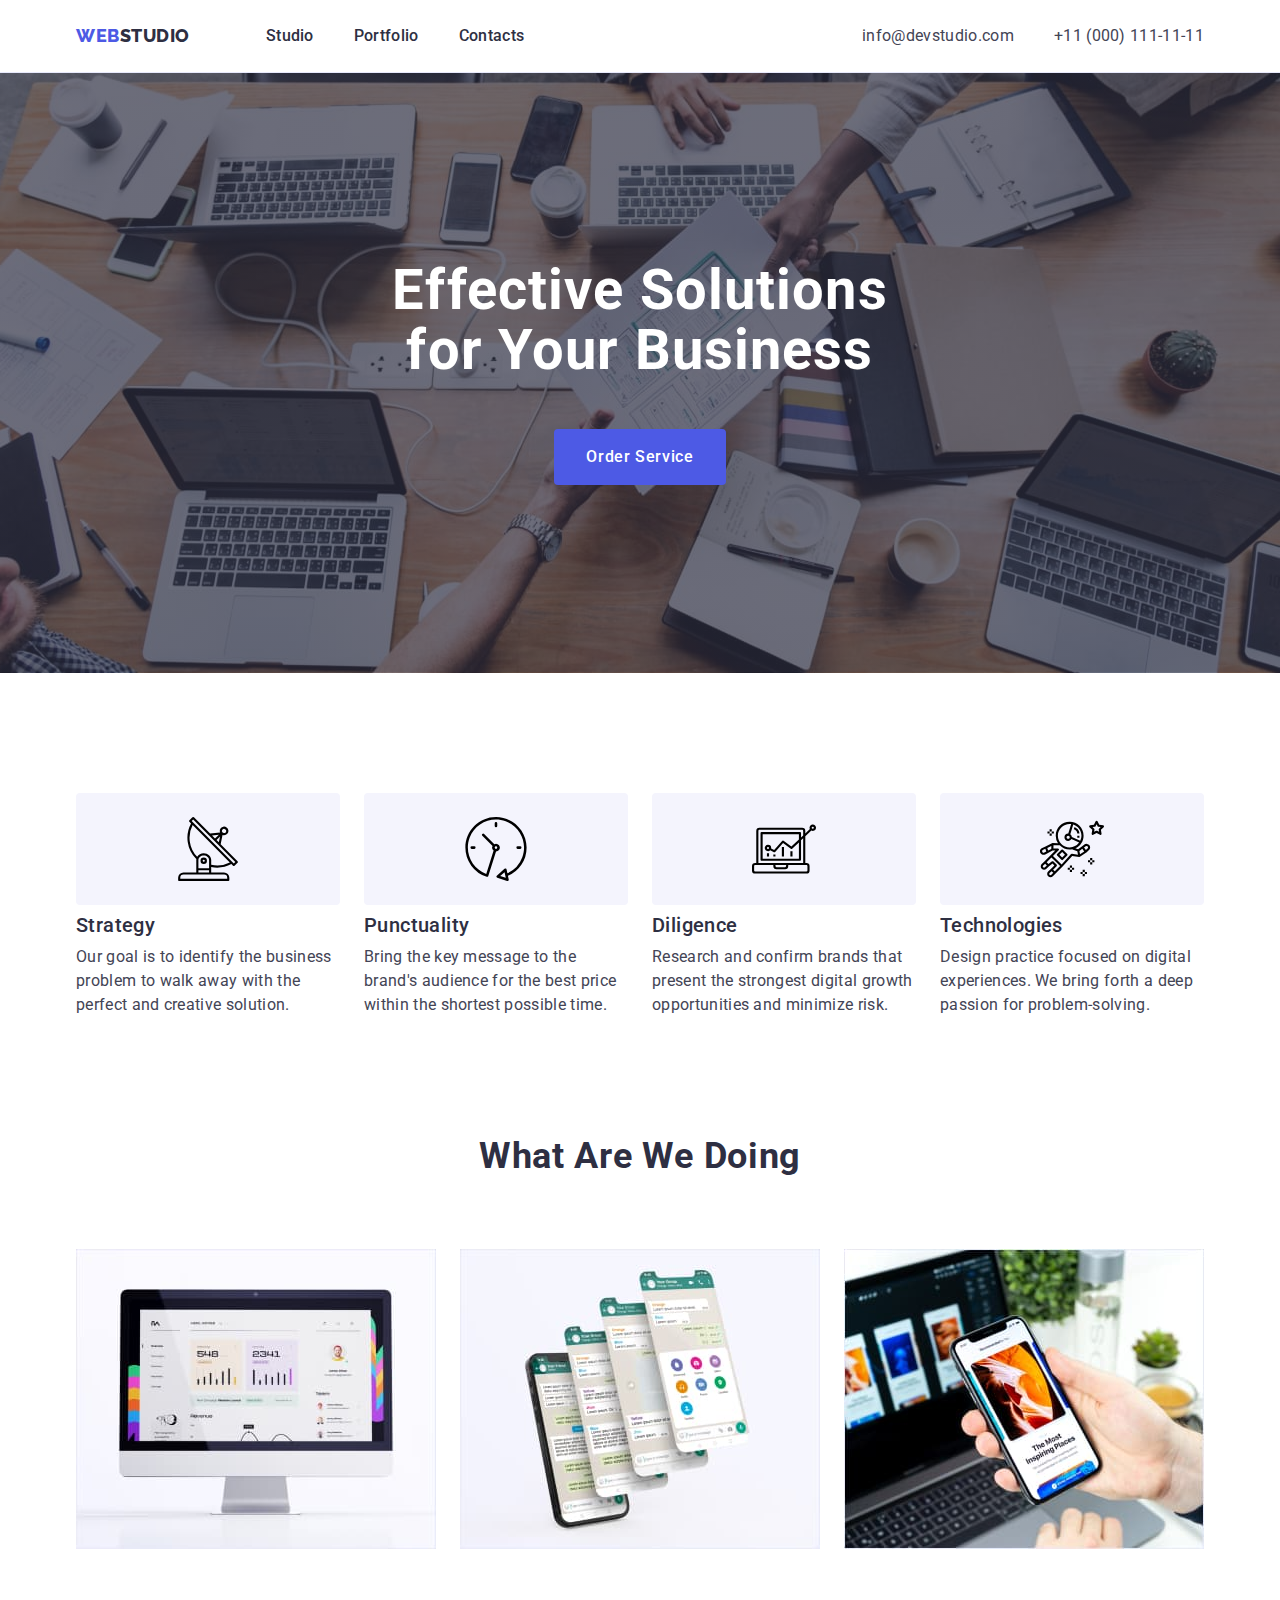
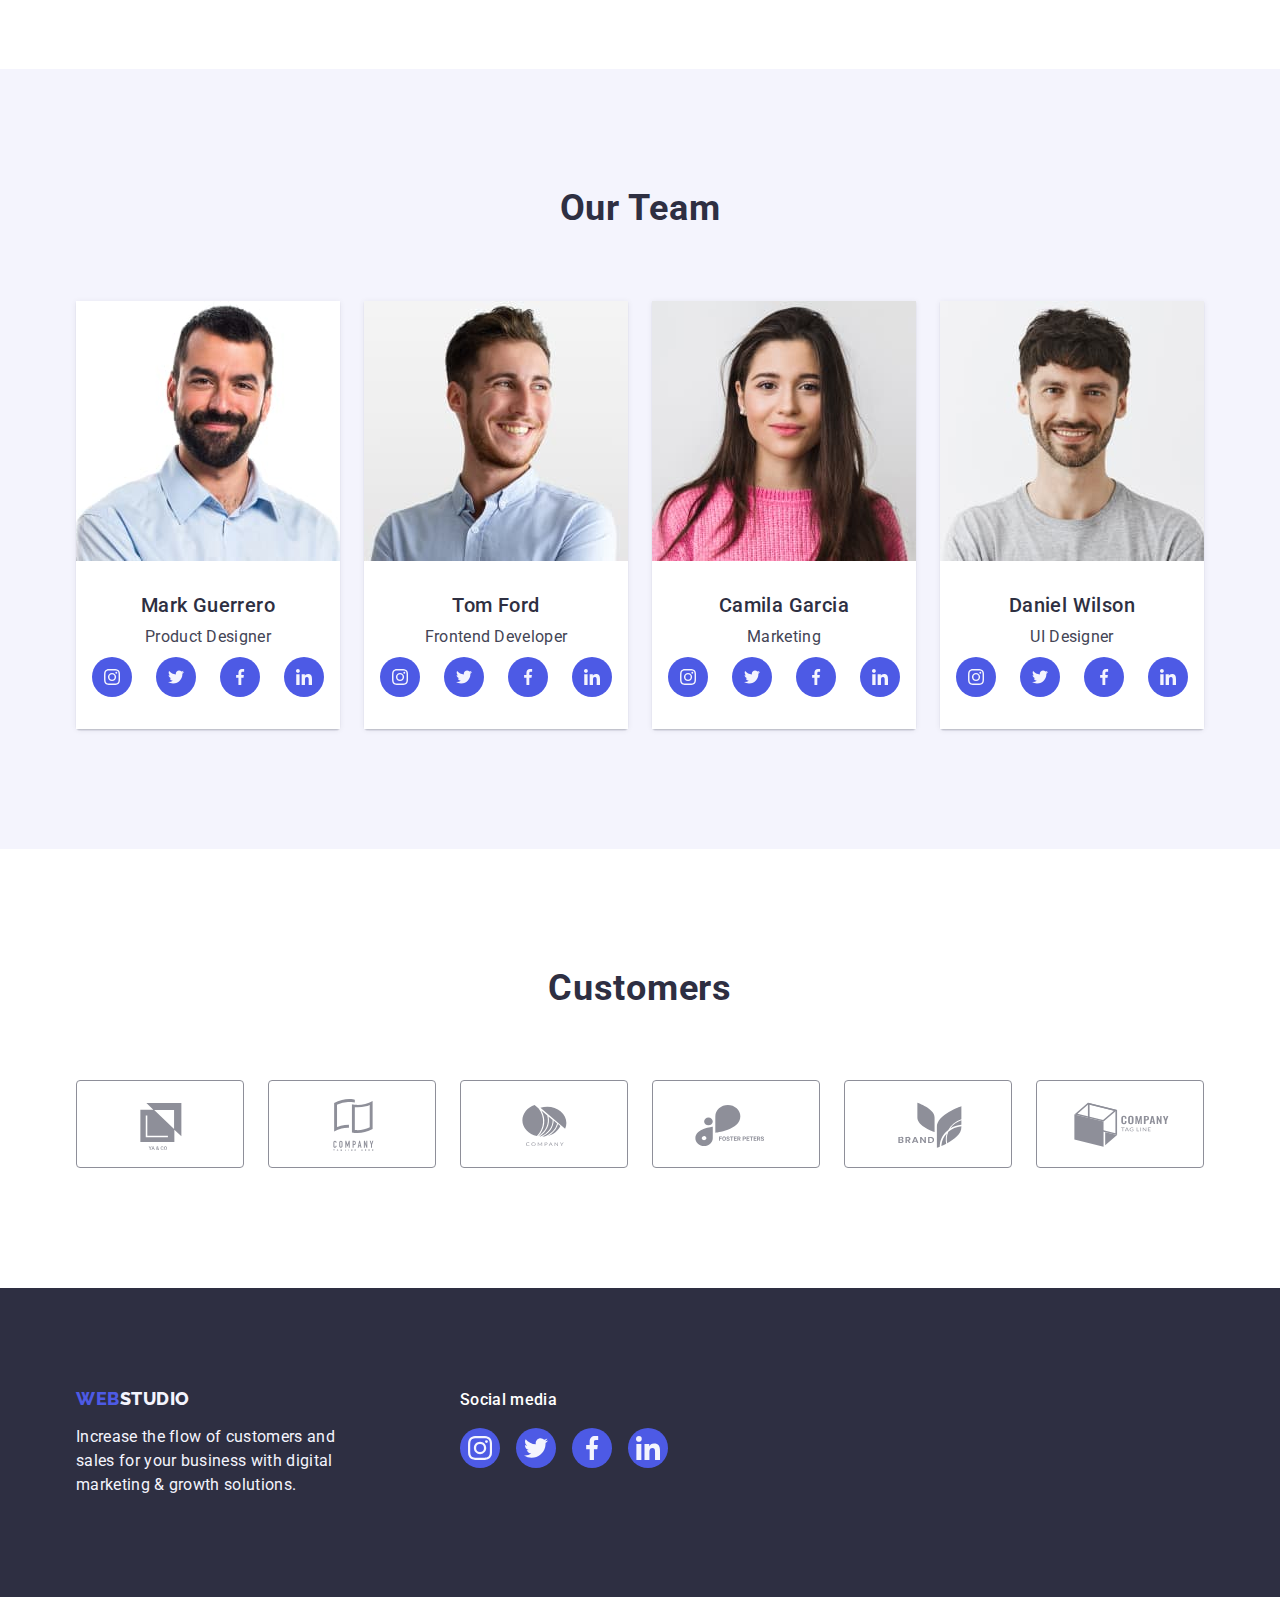
==== commit 24348e43: "hw4 finish 2" ====
--- a/index.html
+++ b/index.html
@@ -58,11 +58,38 @@
       <section class="section-features">
         <div class="container">
           <h2 hidden class="features">Features</h2>
+          <ul class="list features-icon-list">
+            <li>
+              <div class="features-icon">
+                <svg width="64" height="64">
+                  <use href="./images/sprite.svg#icon-1"></use>
+                </svg>
+              </div>
+            </li>
+            <li>
+              <div class="features-icon">
+                <svg width="64" height="64">
+                  <use href="./images/sprite.svg#icon-2"></use>
+                </svg>
+              </div>
+            </li>
+            <li>
+              <div class="features-icon">
+                <svg width="64" height="64">
+                  <use href="./images/sprite.svg#icon-3"></use>
+                </svg>
+              </div>
+            </li>
+            <li>
+              <div class="features-icon">
+                <svg width="64" height="64">
+                  <use href="./images/sprite.svg#icon-4"></use>
+                </svg>
+              </div>
+            </li>
+          </ul>
           <ul class="list features-container">
             <li class="features-item">
-              <svg class="features-icon">
-                <use href="./images/sprite.svg#icon-1"></use>
-              </svg>
               <h3 class="features-title">Strategy</h3>
               <p class="features-text">
                 Our goal is to identify the business problem to walk away with
@@ -70,9 +97,6 @@
               </p>
             </li>
             <li class="features-item">
-              <svg class="features-icon">
-                <use href="./images/sprite.svg#icon-2"></use>
-              </svg>
               <h3 class="features-title">Punctuality</h3>
               <p class="features-text">
                 Bring the key message to the brand's audience for the best price
@@ -80,9 +104,6 @@
               </p>
             </li>
             <li class="features-item">
-              <svg class="features-icon">
-                <use href="./images/sprite.svg#icon-3"></use>
-              </svg>
               <h3 class="features-title">Diligence</h3>
               <p class="features-text">
                 Research and confirm brands that present the strongest digital
@@ -90,9 +111,6 @@
               </p>
             </li>
             <li class="features-item">
-              <svg class="features-icon">
-                <use href="./images/sprite.svg#icon-4"></use>
-              </svg>
               <h3 class="features-title">Technologies</h3>
               <p class="features-text">
                 Design practice focused on digital experiences. We bring forth a
@@ -149,7 +167,7 @@
                 <h3 class="avatar-title">Mark Guerrero</h3>
                 <p class="avatar-text">Product Designer</p>
                 <ul class="social-list list">
-                  <li>
+                  <li class="social-link-item">
                     <a
                       href=""
                       class="social-link link"
@@ -162,7 +180,7 @@
                       </svg>
                     </a>
                   </li>
-                  <li>
+                  <li class="social-link-item">
                     <a
                       href=""
                       class="social-link link"
@@ -175,7 +193,7 @@
                       </svg>
                     </a>
                   </li>
-                  <li>
+                  <li class="social-link-item">
                     <a
                       href=""
                       class="social-link link"
@@ -188,7 +206,7 @@
                       </svg>
                     </a>
                   </li>
-                  <li>
+                  <li class="social-link-item">
                     <a
                       href=""
                       class="social-link link"
@@ -216,7 +234,7 @@
                 <h3 class="avatar-title">Tom Ford</h3>
                 <p class="avatar-text">Frontend Developer</p>
                 <ul class="social-list list">
-                  <li>
+                  <li class="social-link-item">
                     <a
                       href=""
                       class="social-link link"
@@ -229,7 +247,7 @@
                       </svg>
                     </a>
                   </li>
-                  <li>
+                  <li class="social-link-item">
                     <a
                       href=""
                       class="social-link link"
@@ -242,7 +260,7 @@
                       </svg>
                     </a>
                   </li>
-                  <li>
+                  <li class="social-link-item">
                     <a
                       href=""
                       class="social-link link"
@@ -255,7 +273,7 @@
                       </svg>
                     </a>
                   </li>
-                  <li>
+                  <li class="social-link-item">
                     <a
                       href=""
                       class="social-link link"
@@ -283,7 +301,7 @@
                 <h3 class="avatar-title">Camila Garcia</h3>
                 <p class="avatar-text">Marketing</p>
                 <ul class="social-list list">
-                  <li>
+                  <li class="social-link-item">
                     <a
                       href=""
                       class="social-link link"
@@ -296,7 +314,7 @@
                       </svg>
                     </a>
                   </li>
-                  <li>
+                  <li class="social-link-item">
                     <a
                       href=""
                       class="social-link link"
@@ -309,7 +327,7 @@
                       </svg>
                     </a>
                   </li>
-                  <li>
+                  <li class="social-link-item">
                     <a
                       href=""
                       class="social-link link"
@@ -322,7 +340,7 @@
                       </svg>
                     </a>
                   </li>
-                  <li>
+                  <li class="social-link-item">
                     <a
                       href=""
                       class="social-link link"
@@ -350,7 +368,7 @@
                 <h3 class="avatar-title">Daniel Wilson</h3>
                 <p class="avatar-text">UI Designer</p>
                 <ul class="social-list list">
-                  <li>
+                  <li class="social-link-item">
                     <a
                       href=""
                       class="social-link link"
@@ -363,7 +381,7 @@
                       </svg>
                     </a>
                   </li>
-                  <li>
+                  <li class="social-link-item">
                     <a
                       href=""
                       class="social-link link"
@@ -376,7 +394,7 @@
                       </svg>
                     </a>
                   </li>
-                  <li>
+                  <li class="social-link-item">
                     <a
                       href=""
                       class="social-link link"
@@ -389,7 +407,7 @@
                       </svg>
                     </a>
                   </li>
-                  <li>
+                  <li class="social-link-item">
                     <a
                       href=""
                       class="social-link link"
@@ -412,43 +430,43 @@
         <div class="container">
           <h2 class="customers-title">Customers</h2>
           <ul class="list customers-list">
-            <li>
-              <a href="" class="customers-item">
+            <li class="customers-item">
+              <a href="" class="customers-link">
                 <svg class="customers-icon" width="104" height="56">
                   <use href="./images/sprite.svg#logo-1"></use>
                 </svg>
               </a>
             </li>
-            <li>
-              <a href="" class="customers-item">
+            <li class="customers-item">
+              <a href="" class="customers-link">
                 <svg class="customers-icon" width="104" height="56">
                   <use href="./images/sprite.svg#logo-2"></use>
                 </svg>
               </a>
             </li>
-            <li>
-              <a href="" class="customers-item">
+            <li class="customers-item">
+              <a href="" class="customers-link">
                 <svg class="customers-icon" width="104" height="56">
                   <use href="./images/sprite.svg#logo-3"></use>
                 </svg>
               </a>
             </li>
-            <li>
-              <a href="" class="customers-item">
+            <li class="customers-item">
+              <a href="" class="customers-link">
                 <svg class="customers-icon" width="104" height="56">
                   <use href="./images/sprite.svg#logo-4"></use>
                 </svg>
               </a>
             </li>
-            <li>
-              <a href="" class="customers-item">
+            <li class="customers-item">
+              <a href="" class="customers-link">
                 <svg class="customers-icon" width="104" height="56">
                   <use href="./images/sprite.svg#logo-5"></use>
                 </svg>
               </a>
             </li>
-            <li>
-              <a href="" class="customers-item">
+            <li class="customers-item">
+              <a href="" class="customers-link">
                 <svg class="customers-icon" width="104" height="56">
                   <use href="./images/sprite.svg#logo-6"></use>
                 </svg>
@@ -467,41 +485,65 @@
           <p class="footer-text">
             Increase the flow of customers and sales for your business with
             digital marketing & growth solutions.
+          </p>
         </div>
         <div class="rightside-footer">
           <h2 class="footer-subtitle">Social media</h2>
           <ul class="list footer-social-list">
             <li>
-              <a href="" class="link footer-social-link" target="_blank" rel="noopener noreferrer" aria-label="Instagram icon">
-                      <svg class="footer-social-icon" width="24" height="24">
-                        <use href="./images/sprite.svg#instagram"></use>
-                      </svg>
-                    </a>
-            </li>
-            <li>
-              <a href="" class="link footer-social-link" target="_blank" rel="noopener noreferrer" aria-label="Instagram icon">
-                      <svg class="footer-social-icon" width="24" height="24">
-                        <use href="./images/sprite.svg#twitter"></use>
-                      </svg>
-                    </a>
-            </li>
-            <li>
-              <a href="" class="link footer-social-link" target="_blank" rel="noopener noreferrer" aria-label="Instagram icon">
-                      <svg class="footer-social-icon" width="24" height="24">
-                        <use href="./images/sprite.svg#facebook"></use>
-                      </svg>
-                    </a>
-            </li>
-            <li>
-              <a href="" class="link footer-social-link" target="_blank" rel="noopener noreferrer" aria-label="Instagram icon">
-                      <svg class="footer-social-icon" width="24" height="24">
-                        <use href="./images/sprite.svg#linkedin"></use>
-                      </svg>
-                    </a>
-            </li>
-          </ul>
-        </div>
-        </p>
+              <a
+                href=""
+                class="link footer-social-link"
+                target="_blank"
+                rel="noopener noreferrer"
+                aria-label="Instagram icon"
+              >
+                <svg class="footer-social-icon" width="24" height="24">
+                  <use href="./images/sprite.svg#instagram"></use>
+                </svg>
+              </a>
+            </li>
+            <li>
+              <a
+                href=""
+                class="link footer-social-link"
+                target="_blank"
+                rel="noopener noreferrer"
+                aria-label="Instagram icon"
+              >
+                <svg class="footer-social-icon" width="24" height="24">
+                  <use href="./images/sprite.svg#twitter"></use>
+                </svg>
+              </a>
+            </li>
+            <li>
+              <a
+                href=""
+                class="link footer-social-link"
+                target="_blank"
+                rel="noopener noreferrer"
+                aria-label="Instagram icon"
+              >
+                <svg class="footer-social-icon" width="24" height="24">
+                  <use href="./images/sprite.svg#facebook"></use>
+                </svg>
+              </a>
+            </li>
+            <li>
+              <a
+                href=""
+                class="link footer-social-link"
+                target="_blank"
+                rel="noopener noreferrer"
+                aria-label="Instagram icon"
+              >
+                <svg class="footer-social-icon" width="24" height="24">
+                  <use href="./images/sprite.svg#linkedin"></use>
+                </svg>
+              </a>
+            </li>
+          </ul>
+        </div>
       </div>
     </footer>
   </body>
--- a/css/styles.css
+++ b/css/styles.css
@@ -62,6 +62,7 @@
 
 .header {
     border-bottom: 1px solid var(--color-cornflower);
+    box-shadow: 0px 2px 1px rgba(46, 47, 66, 0.08), 0px 1px 1px rgba(46, 47, 66, 0.16), 0px 1px 6px rgba(46, 47, 66, 0.08);
 }
 
 .header-logo {
@@ -210,6 +211,13 @@
     line-height: 1.2;
     letter-spacing: 0.02em
 }
+.features-icon-list {
+    display: flex;
+    justify-content: center;
+    align-items: center;
+    gap: 24px;
+    
+}
 .features-icon {
     display: block;
     width: 264px;
@@ -222,7 +230,7 @@
     margin-right: auto;
     margin-bottom: 8px;
     background-color: var(--color-cloud);
-    border-radius: 4px;
+    border-radius: 4px; 
 }
 
 /* what are we doing */
@@ -266,12 +274,13 @@
     flex-wrap: wrap;
     gap: 24px;
 }
-
-.team-subtitle {
-    padding: 32px 16px;
-    background-color: var(--color-white);
+.team-item {
     box-shadow: 0px 1px 6px rgba(46, 47, 66, 0.08), 0px 1px 1px rgba(46, 47, 66, 0.16), 0px 2px 1px rgba(46, 47, 66, 0.08);
     border-radius: 0px 0px 4px 4px;
+}
+.team-subtitle {
+    padding: 32px 0;
+    background-color: var(--color-white);
 }
 .avatar-text {
     margin-bottom: 8px;
@@ -320,12 +329,15 @@
     padding-top: 120px;
     padding-bottom: 120px;
 }
+.customers-title {
+    line-height: 1.1
+}
 .customers-list {
     display: flex;
     justify-content: center;
     gap: 24px;    
 }
-.customers-item {
+.customers-link {
     display: flex;
     justify-content: center;
     align-items: center;
@@ -334,7 +346,6 @@
     border: 1px solid var(--color-light-slate);
     border-radius: 4px;
     color: var(--color-light-slate);
-    
 }
 .customers-item:hover,
 .customers-item:focus {   
